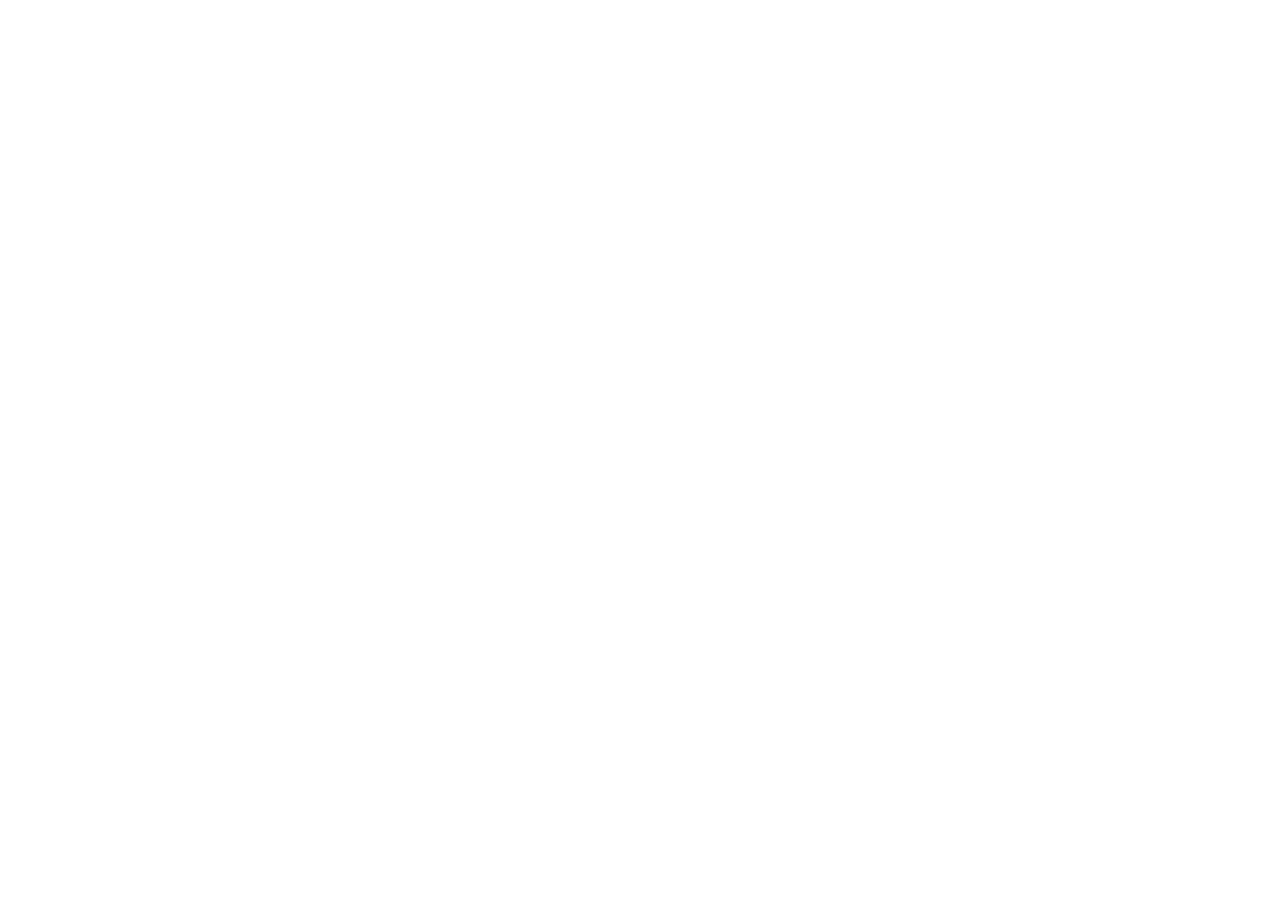
==== index.html @ a267e666 "se crean carpetas" ====
<!DOCTYPE html>
<html lang="en">
<head>
    <meta charset="UTF-8">
    <meta name="viewport" content="width=device-width, initial-scale=1.0">
    <title>BlogDeCafé</title>
    <link rel="stylesheet" href="css/normalize.css">
    <link rel="stylesheet" href="css/styles.css">
</head>
<body>
    
</body>
</html>
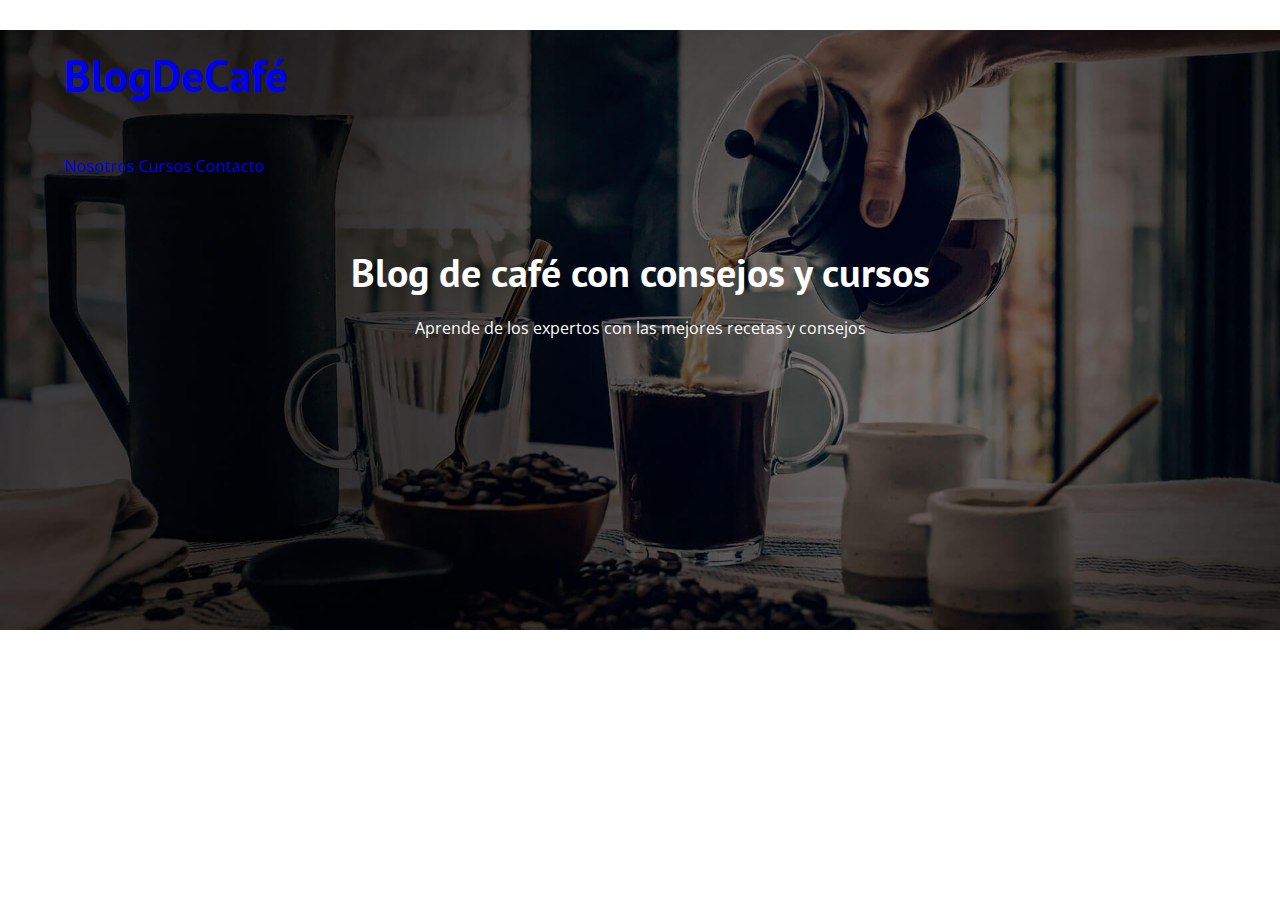
==== commit 386d6948: "nav" ====
--- a/index.html
+++ b/index.html
@@ -5,9 +5,34 @@
     <meta name="viewport" content="width=device-width, initial-scale=1.0">
     <title>BlogDeCafé</title>
     <link rel="stylesheet" href="css/normalize.css">
+    <link rel="preconnect" href="https://fonts.googleapis.com">
+    <link rel="preconnect" href="https://fonts.gstatic.com" crossorigin>
+    <link href="https://fonts.googleapis.com/css2?family=Open+Sans&family=PT+Sans:wght@400;700&display=swap" rel="stylesheet">
     <link rel="stylesheet" href="css/styles.css">
 </head>
 <body>
+    <header class="header">
+        <div class="contenedor">
+            <div class="barra">
+                <a class="logo" href="index.html">
+                    <h1 class="logo__nombre">Blog<span clas="logo__bold">DeCafé</span></h1>
+                </a>
+
+                <nav class="navegación">
+                    <a href="nosotros.html" class="navegacion__enlace">Nosotros</a>
+                    <a href="cursos.html" class="navegacion__enlace">Cursos</a>
+                    <a href="contacto.html" class="navegacion__enlace">Contacto</a>
+                </nav>
+            </div>
+
+        </div>
+
+
+        <div class="header__texto">
+            <h2 class="no-margin">Blog de café con consejos y cursos</h2>
+            <p class="no-margin">Aprende de los expertos con las mejores recetas y consejos</p>
+        </div>
+    </header>
     
 </body>
 </html>--- a/css/styles.css
+++ b/css/styles.css
@@ -0,0 +1,87 @@
+:root{
+    --fuenteHeading: 'PT sans', sans-serif;
+    --fuenteParrafos: 'Open Sans', sans-serif;
+    
+    --primario: #784D3C;
+    --blanco: white;
+    --negro: black;
+}
+
+html{
+    box-sizing: border-box;
+    font-size: 62.5%;
+}
+
+*, *:before, *:after{
+    box-sizing: inherit;
+}
+
+body{
+    font-family: var(--fuenteParrafos);
+    font-size: 1.6rem;
+    line-height: 2; /*Interlineado*/
+}
+
+/*Globales*/
+
+.contenedor{
+    max-width: 120rem;
+    width: 90%;
+    margin: 0 auto;
+}
+
+a{
+    text-decoration: none;
+}
+
+h1, h2, h3, h4{
+    font-family: var(--fuenteHeading);
+}
+
+h1{
+    font-size: 4.5rem;
+}
+h2{
+    font-size: 4rem;
+}
+h3{
+    font-size: 3.2rem;
+}
+h4{
+    font-size: 2.8rem;
+}
+
+img{
+    max-width: 100%;
+}
+
+/*Utilidades*/
+
+.no-margin{
+    margin: 0;
+}
+
+.no-padding{
+    padding: 0;
+}
+
+.centrar-texto{
+    text-align: center;
+}
+
+/*HEADER*/
+
+.header{
+    background-image: url(../img/banner.jpg);
+    height: 60rem; /*Primero se elige un tamaño para que aparezca la imagen en si*/
+    background-size: cover; /*Cubre todo el fondo con la imagen*/
+    background-repeat: no-repeat; /*No repite la imagen a lo ancho de la web*/
+    background-position: center center;  /*Al cambiar tamaño de pantalla hace que se muestre 
+                                           el centro de la imagen vertical y horizontalmente*/
+}
+
+.header__texto{
+    text-align: center;
+    color: var(--blanco);
+    margin-top: 5rem;
+}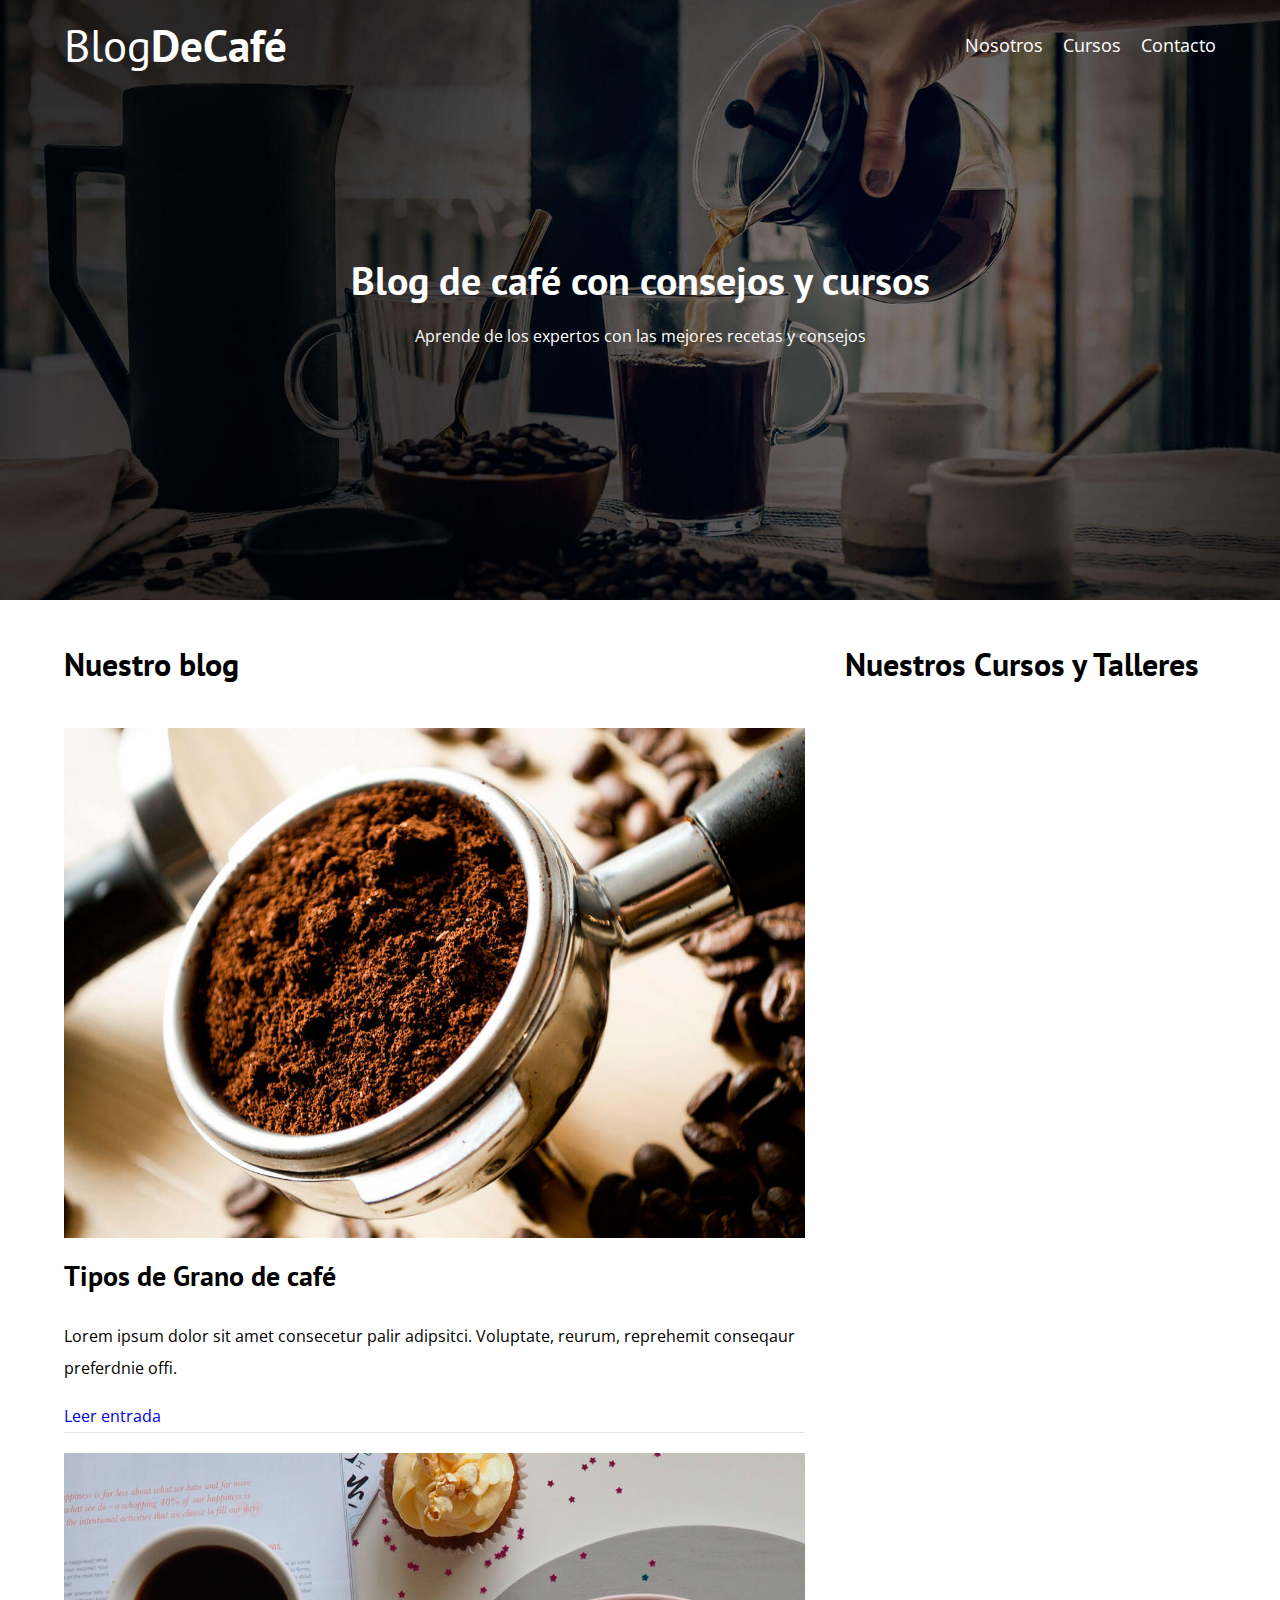
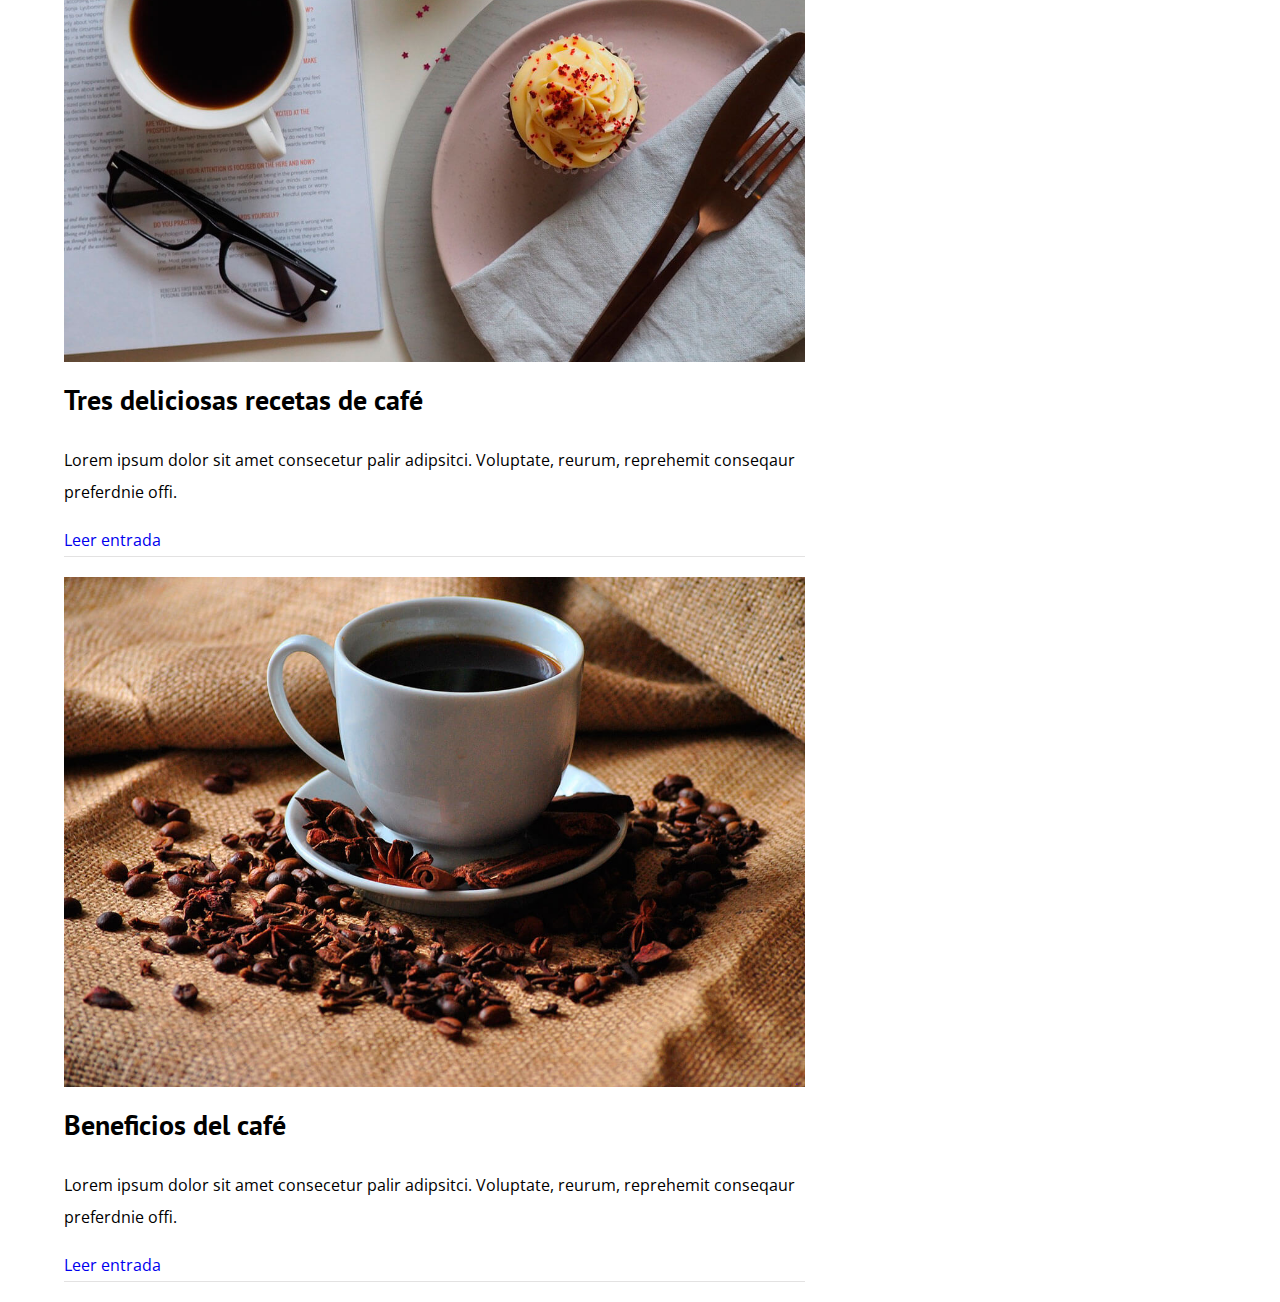
==== commit 225be3be: "se me ha jodido el hdmi" ====
--- a/index.html
+++ b/index.html
@@ -10,29 +10,85 @@
     <link href="https://fonts.googleapis.com/css2?family=Open+Sans&family=PT+Sans:wght@400;700&display=swap" rel="stylesheet">
     <link rel="stylesheet" href="css/styles.css">
 </head>
+
 <body>
     <header class="header">
         <div class="contenedor">
             <div class="barra">
                 <a class="logo" href="index.html">
-                    <h1 class="logo__nombre">Blog<span clas="logo__bold">DeCafé</span></h1>
-                </a>
+                    <h1 class="logo__nombre no-margin centrar-texto">Blog<span class="logo__bold">DeCafé</span></h1>
+                </a> <!--Logo con enlace-->
 
-                <nav class="navegación">
+                <nav class="navegacion">
                     <a href="nosotros.html" class="navegacion__enlace">Nosotros</a>
                     <a href="cursos.html" class="navegacion__enlace">Cursos</a>
                     <a href="contacto.html" class="navegacion__enlace">Contacto</a>
-                </nav>
+                </nav> <!--Barra de navegación con 3 enlaces-->
             </div>
-
         </div>
-
 
         <div class="header__texto">
             <h2 class="no-margin">Blog de café con consejos y cursos</h2>
             <p class="no-margin">Aprende de los expertos con las mejores recetas y consejos</p>
         </div>
-    </header>
+    </header> <!--Background image con barra de navegación y logo-->
+
+    <div class="contenedor contenido-principal">
+        <main class="blog">
+            <h3>Nuestro blog</h3>
+
+            <article class="entrada">
+                <div class="entrada__imagen">
+                    <img src="img/blog1.jpg" alt="imagen blog">                  
+                </div>
+
+                <div class="entrada__contenido">
+                    <h4 class="no-margin">Tipos de Grano de café</h4>
+                    <p>
+                        Lorem ipsum dolor sit amet consecetur palir adipsitci. 
+                        Voluptate, reurum, reprehemit conseqaur preferdnie offi.
+                    </p>
+                    <a href="entrada.html" class="boton boton--primario">Leer entrada</a>
+                </div>
+            </article> <!--entrada 1-->
+
+            <article class="entrada">
+                <div class="entrada__imagen">
+                    <img src="img/blog2.jpg" alt="imagen blog">                  
+                </div>
+
+                <div class="entrada__contenido">
+                    <h4 class="no-margin">Tres deliciosas recetas de café</h4>
+                    <p>
+                        Lorem ipsum dolor sit amet consecetur palir adipsitci. 
+                        Voluptate, reurum, reprehemit conseqaur preferdnie offi.
+                    </p>
+                    <a href="entrada.html" class="boton boton--primario">Leer entrada</a>
+                </div>
+            </article> <!--Entrada 2-->
+
+            <article class="entrada">
+                <div class="entrada__imagen">
+                    <img src="img/blog3.jpg" alt="imagen blog">                  
+                </div>
+
+                <div class="entrada__contenido">
+                    <h4 class="no-margin">Beneficios del café</h4>
+                    <p>
+                        Lorem ipsum dolor sit amet consecetur palir adipsitci. 
+                        Voluptate, reurum, reprehemit conseqaur preferdnie offi.
+                    </p>
+                    <a href="entrada.html" class="boton boton--primario">Leer entrada</a>
+                </div>
+            </article> <!--Entrada 3-->
+
+        </main> <!--Contenido principal con 3 entradas, imagenes, subtitulos y parrafos-->
+
+        <aside class="sidebar">
+            <h3>Nuestros Cursos y Talleres</h3>
+        </aside> <!--Barra lateral derecha-->
+        
+    </div>
     
 </body>
 </html>--- a/css/styles.css
+++ b/css/styles.css
@@ -5,6 +5,7 @@
     --primario: #784D3C;
     --blanco: white;
     --negro: black;
+    --grisClaro: rgba(215, 214, 214, 0.699);
 }
 
 html{
@@ -72,6 +73,7 @@
 /*HEADER*/
 
 .header{
+    /*Ejemplo de imagen de fondo superior a modo de presentación*/
     background-image: url(../img/banner.jpg);
     height: 60rem; /*Primero se elige un tamaño para que aparezca la imagen en si*/
     background-size: cover; /*Cubre todo el fondo con la imagen*/
@@ -84,4 +86,56 @@
     text-align: center;
     color: var(--blanco);
     margin-top: 5rem;
-}+}
+
+@media (min-width: 768px) {
+    .header__texto{
+        margin-top: 15rem;
+    }
+    .barra{
+        display: flex;
+        justify-content: space-between; /*Space between manda cada elemento hacia un extremo*/
+        align-items: center; /*Para centrar verticalmente*/
+    }
+}
+
+.logo{
+    color: var(--blanco);
+}
+
+.logo__nombre{
+    font-weight: 400;
+}
+
+.logo__bold{
+    font-weight: 900;
+}
+
+@media (min-width: 768px) {
+    .navegacion{
+        display: flex;
+        gap: 2rem;
+    }
+}
+
+.navegacion__enlace{
+    display: block;
+    text-align: center;
+    font-size: 1.8rem;
+    color: var(--blanco);
+}
+
+/*Contenido principal*/
+
+@media (min-width: 768px) {
+    .contenido-principal{
+        display: grid;
+        grid-template-columns: 2fr 1fr;
+        column-gap: 4rem;
+    }
+}
+
+.entrada{
+    border-bottom: 1px solid var(--grisClaro); /* Se añade borde a la parte inferior, el orden siempre igual*/
+    margin-bottom: 2rem; /*Se requiere separar las entradas para que se vea el borde anterior*/ 
+}
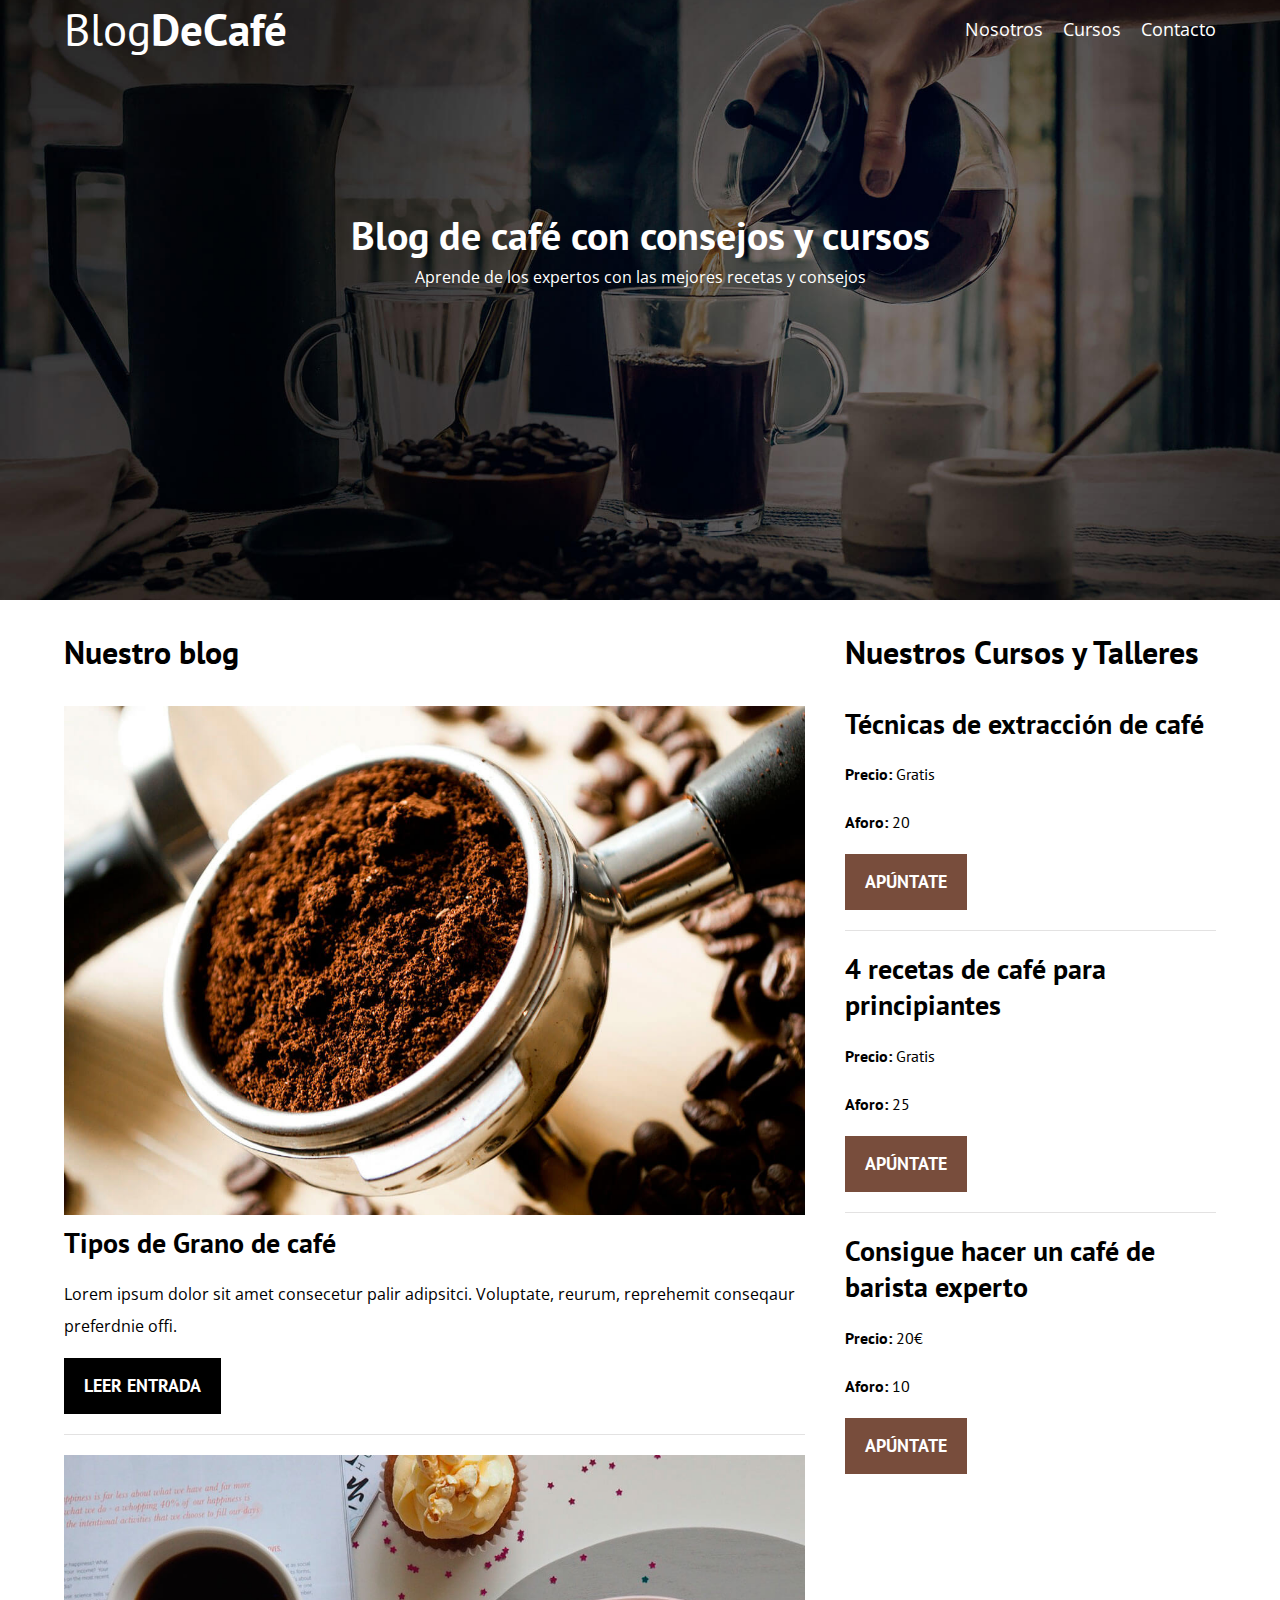
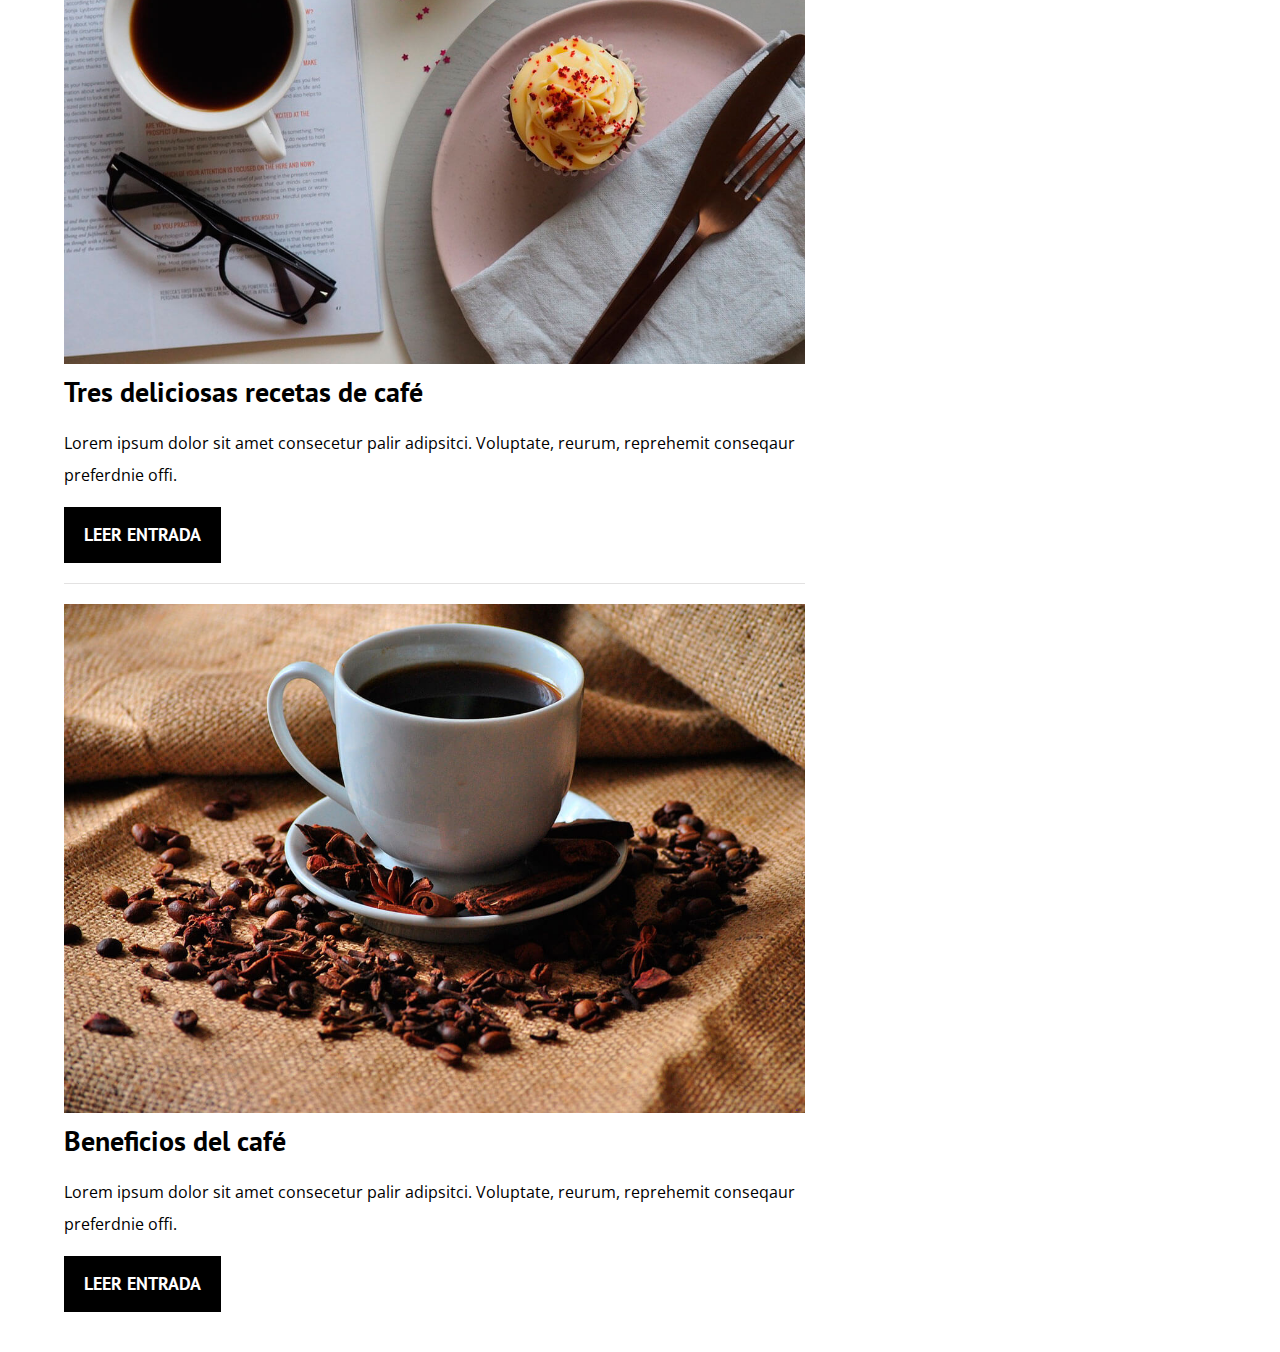
==== commit 2ec68435: "sidebar" ====
--- a/index.html
+++ b/index.html
@@ -86,6 +86,32 @@
 
         <aside class="sidebar">
             <h3>Nuestros Cursos y Talleres</h3>
+
+            <ul class="cursos no-padding">
+                <li class="widget-curso">
+                    <h4 class="no-margin">Técnicas de extracción de café</h4>
+                    <p class="widget-curso__label">Precio: <span class="widget-curso__info">Gratis</span></p>
+                    <p class="widget-curso__label">Aforo: <span class="widget-curso__info">20</span></p>
+                    <a href="entrada.html" class="boton boton--secundario">Apúntate</a>
+                </li>
+
+                <li class="widget-curso">
+                    <h4 class="no-margin">4 recetas de café para principiantes</h4>
+                    <p class="widget-curso__label">Precio: <span class="widget-curso__info">Gratis</span></p>
+                    <p class="widget-curso__label">Aforo: <span class="widget-curso__info">25</span></p>
+                    <a href="entrada.html" class="boton boton--secundario">Apúntate</a>
+                </li>
+
+                <li class="widget-curso">
+                    <h4 class="no-margin">Consigue hacer un café de barista experto</h4>
+                    <p class="widget-curso__label">Precio: <span class="widget-curso__info">20€</span></p>
+                    <p class="widget-curso__label">Aforo: <span class="widget-curso__info">10</span></p>
+                    <a href="entrada.html" class="boton boton--secundario">Apúntate</a>
+                </li>
+
+            </ul>
+            <!--Etiqueta UL es una lista no ordenada, se utiliza para listar una serie de elementos como en nuestra sidebar-->
+
         </aside> <!--Barra lateral derecha-->
         
     </div>
--- a/css/styles.css
+++ b/css/styles.css
@@ -37,6 +37,7 @@
 
 h1, h2, h3, h4{
     font-family: var(--fuenteHeading);
+    line-height: 1.3;
 }
 
 h1{
@@ -139,3 +140,58 @@
     border-bottom: 1px solid var(--grisClaro); /* Se añade borde a la parte inferior, el orden siempre igual*/
     margin-bottom: 2rem; /*Se requiere separar las entradas para que se vea el borde anterior*/ 
 }
+
+.entrada:last-of-type{ /*De esta manera se selecciona el último elemento del tipo entrada*/
+    border: none; /*En la última entrada no queremos borde*/
+}
+
+.boton{
+    display: block; /*Block coge todo el ancho*/
+    font-family: var(--fuenteHeading);
+    color: var(--blanco);
+    text-align: center;
+    padding: 1rem 2rem;
+    font-size: 1.8rem;
+    text-transform: uppercase;
+    font-weight: 700;
+    margin-bottom: 2rem;
+}
+
+@media(min-width: 768px){
+    .boton{
+        display: inline-block; /*Inline-block consigue alinearlo a la izquierda conservando padding y margins*/
+    }
+}
+
+.boton--primario{
+    background-color: var(--negro);
+}
+
+/*Sidebar*/
+
+.boton--secundario{
+    background-color: var(--primario);
+}
+
+.cursos{
+    list-style: none; /* Quita los puntitos de las listas ul*/
+}
+
+.widget-curso{
+    border-bottom: 1px solid var(--grisClaro);
+    margin-bottom: 2rem;
+}
+
+.widget-curso:last-of-type{
+    border: none;
+    margin-bottom: none;
+}
+
+.widget-curso__label{
+    font-family: var(--fuenteHeading);
+    font-weight: 700;
+}
+
+.widget-curso__info{
+    font-weight: normal;
+}
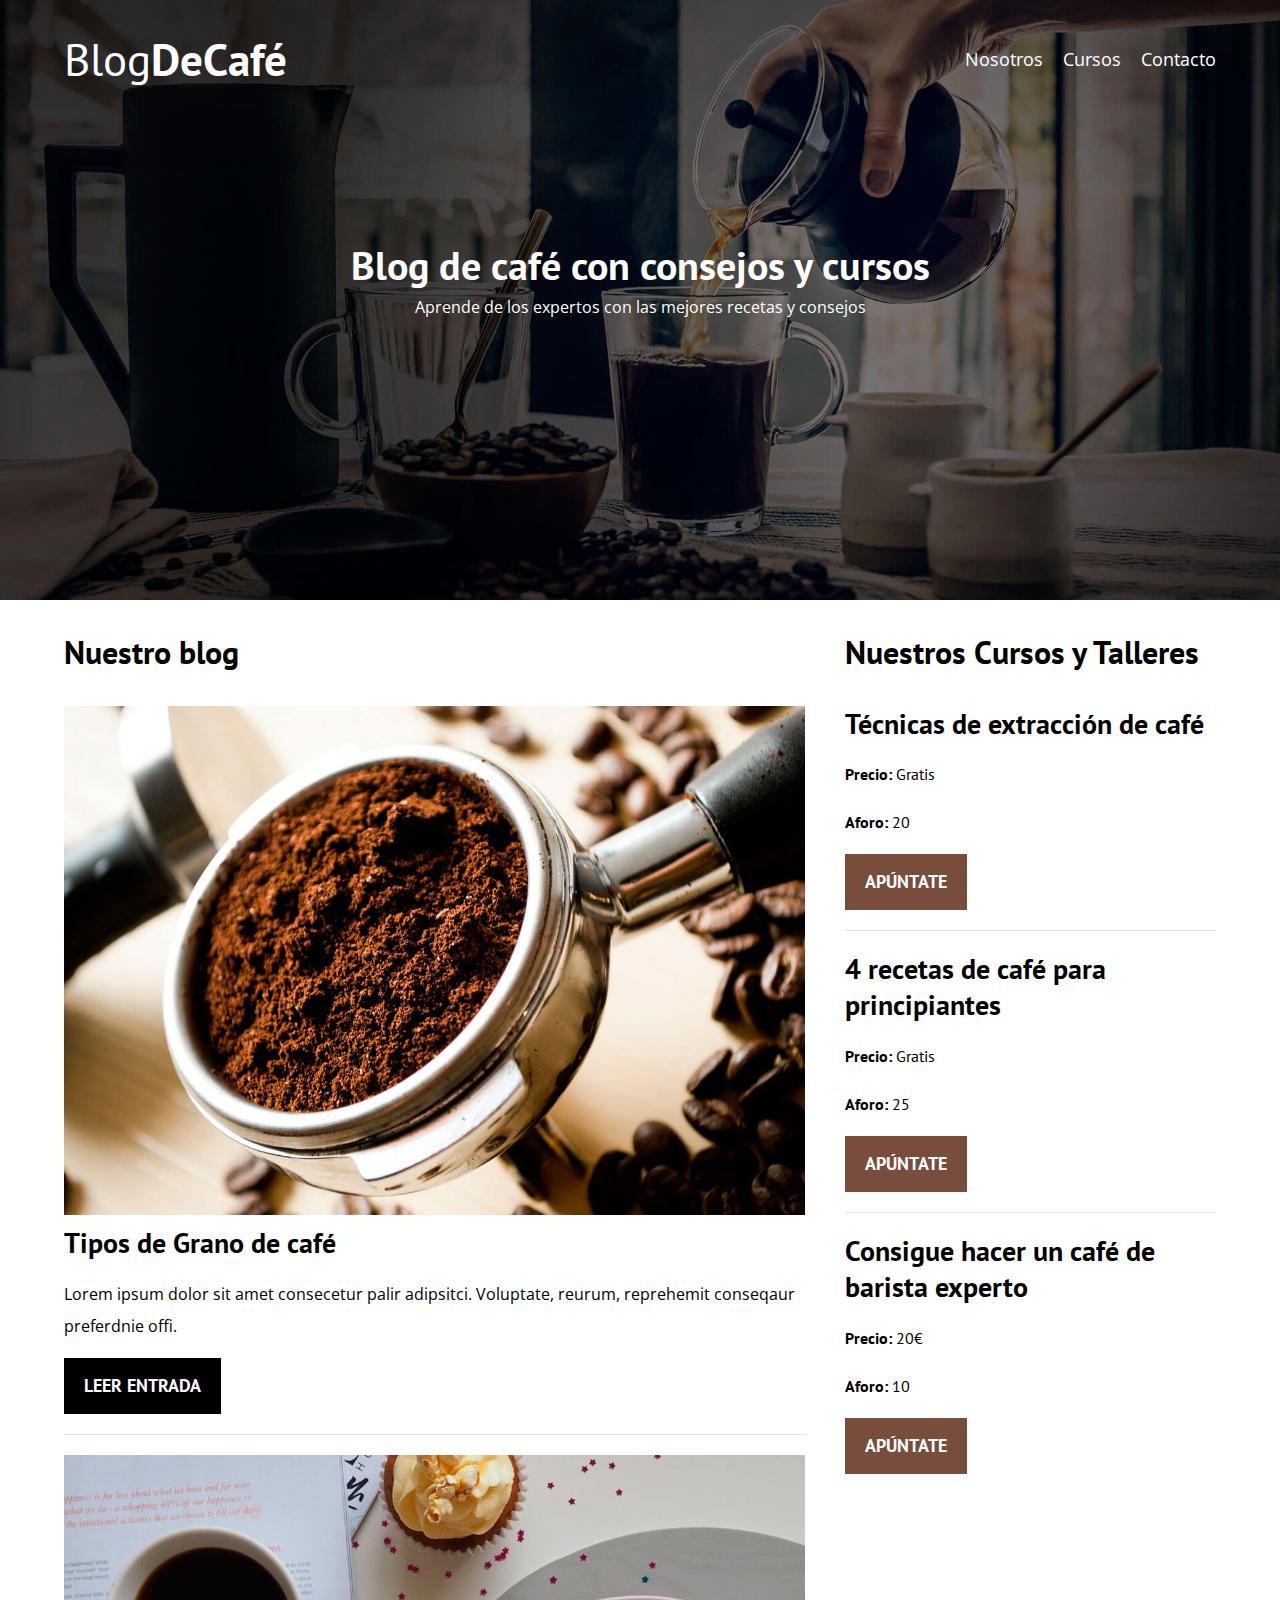
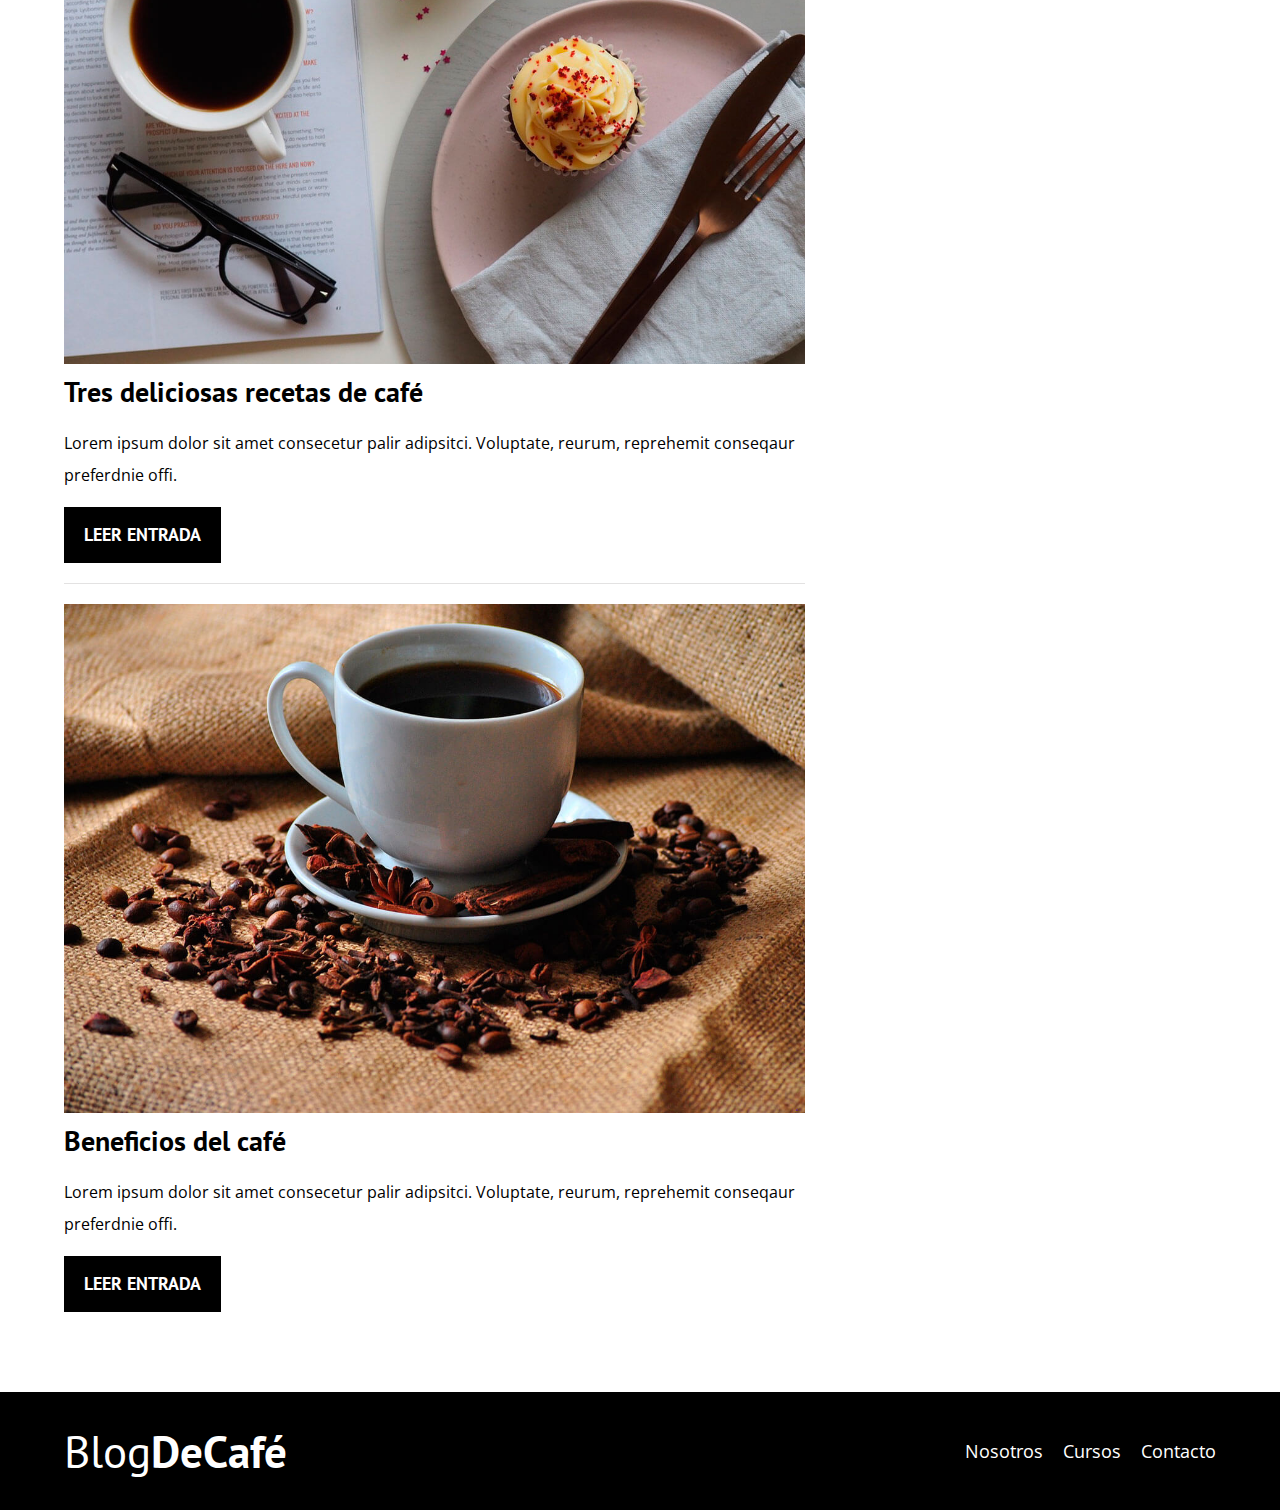
==== commit 9c8ee46d: "nosotros y cursos" ====
--- a/index.html
+++ b/index.html
@@ -23,8 +23,8 @@
                     <a href="nosotros.html" class="navegacion__enlace">Nosotros</a>
                     <a href="cursos.html" class="navegacion__enlace">Cursos</a>
                     <a href="contacto.html" class="navegacion__enlace">Contacto</a>
-                </nav> <!--Barra de navegación con 3 enlaces-->
-            </div>
+                </nav> 
+            </div> <!--Barra de navegación con 3 enlaces-->
         </div>
 
         <div class="header__texto">
@@ -115,6 +115,22 @@
         </aside> <!--Barra lateral derecha-->
         
     </div>
+
+    <footer class="footer">
+        <div class="contenedor"> <!--Este div es necesario para que cuando demos estilo los elementos no vayan demasiado a los extremos-->
+            <div class="barra">
+                <a class="logo" href="index.html">
+                    <h1 class="logo__nombre no-margin centrar-texto">Blog<span class="logo__bold">DeCafé</span></h1>
+                </a> <!--Logo con enlace-->
+
+                <nav class="navegacion">
+                    <a href="nosotros.html" class="navegacion__enlace">Nosotros</a>
+                    <a href="cursos.html" class="navegacion__enlace">Cursos</a>
+                    <a href="contacto.html" class="navegacion__enlace">Contacto</a>
+                </nav> 
+            </div> <!--Barra de navegación con 3 enlaces-->
+        </div>
+    </footer> <!--Fin footer-->
     
 </body>
 </html>--- a/css/styles.css
+++ b/css/styles.css
@@ -89,6 +89,10 @@
     margin-top: 5rem;
 }
 
+.barra{
+    padding-top: 3rem;
+}
+
 @media (min-width: 768px) {
     .header__texto{
         margin-top: 15rem;
@@ -195,3 +199,45 @@
 .widget-curso__info{
     font-weight: normal;
 }
+
+/*Footer*/
+
+.footer{
+    background-color: var(--negro);
+    padding-bottom: 3rem;
+    margin-top: 4rem;
+}
+
+/*Nosotros*/
+
+@media(min-width: 768px){
+    .sobre-nosotros{
+        display: grid;
+        grid-template-columns: repeat(2, 1fr);
+        gap: 2rem;
+    }
+
+    .sobre-nosotros__imagen{
+        margin-top: 2.5rem;
+    }
+}
+
+/*Cursos*/
+
+.curso{
+    padding: 3rem 0;
+    border-bottom: 1px solid var(--grisClaro);
+}
+
+.curso:last-of-type{
+    border-bottom: none;
+}
+
+@media(min-width: 768px){
+    .curso{
+        display: grid;
+        grid-template-columns: 1fr 2fr;
+        gap: 2rem;
+    }
+}
+
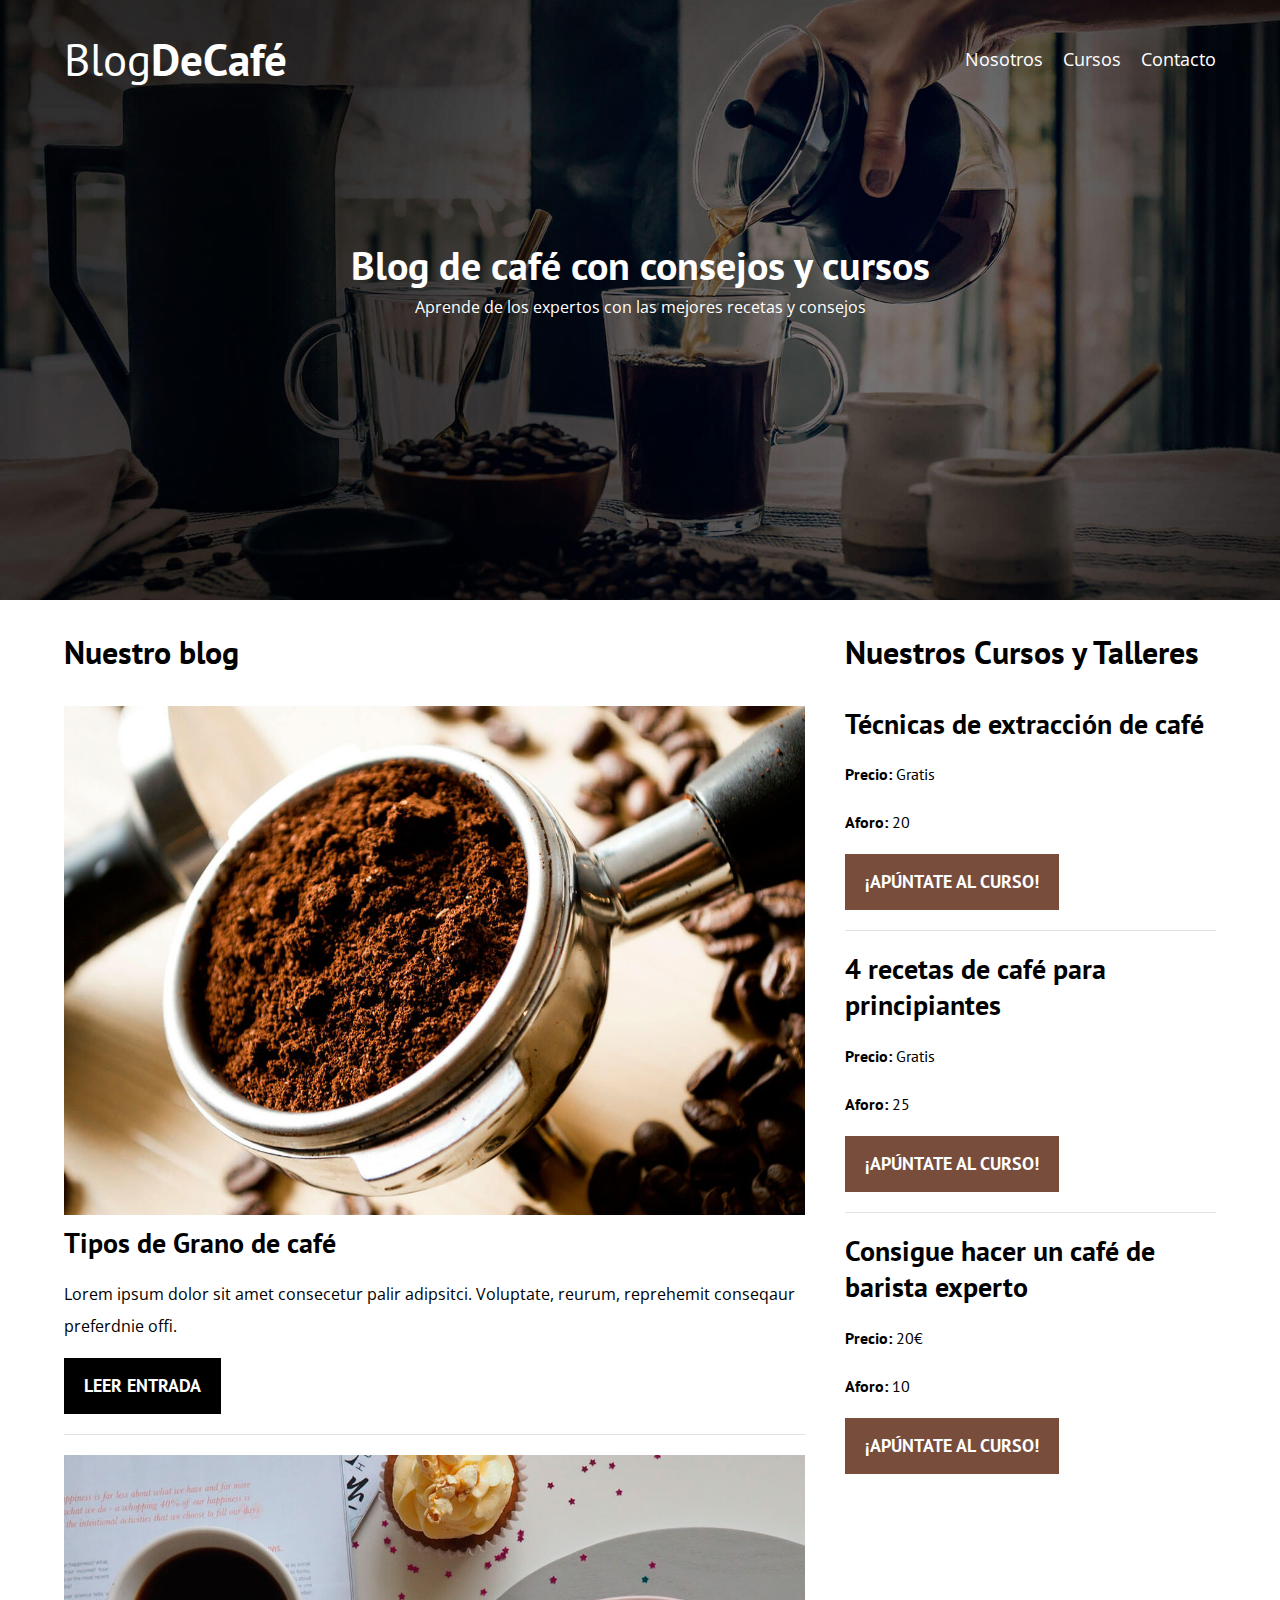
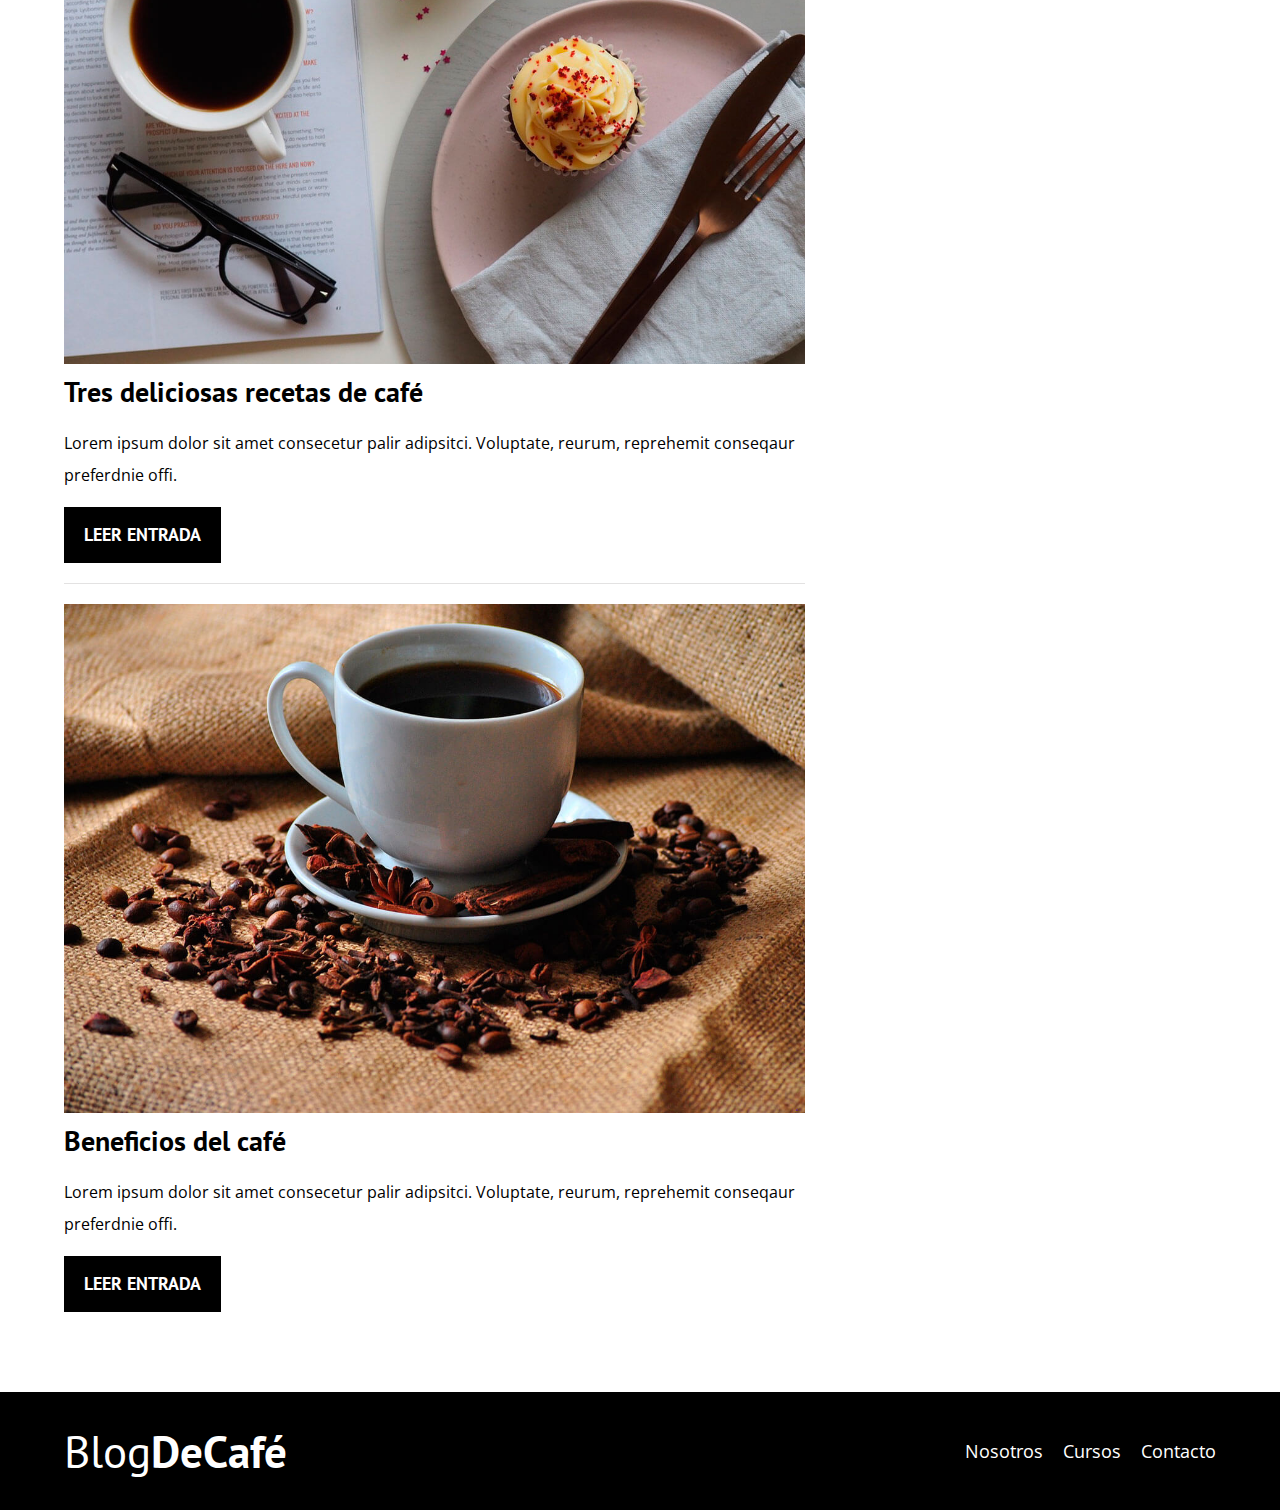
==== commit 1f2b7cdd: "últimos detalles Seo performance etc" ====
--- a/index.html
+++ b/index.html
@@ -4,11 +4,20 @@
     <meta charset="UTF-8">
     <meta name="viewport" content="width=device-width, initial-scale=1.0">
     <title>BlogDeCafé</title>
+    <meta name="description" content="web blog de café"> <!--Etiqueta meta importante para SEO-->
+    
+    <!--Prefetch-->
+    <link rel="prefetch" href="nosotros.html" as="document">
+    
+    <!--Preload-->
+    <link rel="preload" href="css/normalize.css" as="style">
     <link rel="stylesheet" href="css/normalize.css">
     <link rel="preconnect" href="https://fonts.googleapis.com">
     <link rel="preconnect" href="https://fonts.gstatic.com" crossorigin>
     <link href="https://fonts.googleapis.com/css2?family=Open+Sans&family=PT+Sans:wght@400;700&display=swap" rel="stylesheet">
+    <link rel="preload" href="css/styles.css" as="style">
     <link rel="stylesheet" href="css/styles.css">
+    <link rel="preload" href="img/blog1.jpg" as="image">
 </head>
 
 <body>
@@ -39,7 +48,7 @@
 
             <article class="entrada">
                 <div class="entrada__imagen">
-                    <img src="img/blog1.jpg" alt="imagen blog">                  
+                    <img src="img/blog1.jpg" alt="imagen blog" loading="lazy"> <!--loading=lazy permite que las imgs se descarguen progresivamente-->                 
                 </div>
 
                 <div class="entrada__contenido">
@@ -54,7 +63,7 @@
 
             <article class="entrada">
                 <div class="entrada__imagen">
-                    <img src="img/blog2.jpg" alt="imagen blog">                  
+                    <img src="img/blog2.jpg" alt="imagen blog" loading="lazy">                  
                 </div>
 
                 <div class="entrada__contenido">
@@ -69,7 +78,7 @@
 
             <article class="entrada">
                 <div class="entrada__imagen">
-                    <img src="img/blog3.jpg" alt="imagen blog">                  
+                    <img src="img/blog3.jpg" alt="imagen blog" loading="lazy">                  
                 </div>
 
                 <div class="entrada__contenido">
@@ -92,21 +101,21 @@
                     <h4 class="no-margin">Técnicas de extracción de café</h4>
                     <p class="widget-curso__label">Precio: <span class="widget-curso__info">Gratis</span></p>
                     <p class="widget-curso__label">Aforo: <span class="widget-curso__info">20</span></p>
-                    <a href="entrada.html" class="boton boton--secundario">Apúntate</a>
+                    <a href="entrada.html" class="boton boton--secundario">¡Apúntate al curso!</a>
                 </li>
 
                 <li class="widget-curso">
                     <h4 class="no-margin">4 recetas de café para principiantes</h4>
                     <p class="widget-curso__label">Precio: <span class="widget-curso__info">Gratis</span></p>
                     <p class="widget-curso__label">Aforo: <span class="widget-curso__info">25</span></p>
-                    <a href="entrada.html" class="boton boton--secundario">Apúntate</a>
+                    <a href="entrada.html" class="boton boton--secundario">¡Apúntate al curso!</a>
                 </li>
 
                 <li class="widget-curso">
                     <h4 class="no-margin">Consigue hacer un café de barista experto</h4>
                     <p class="widget-curso__label">Precio: <span class="widget-curso__info">20€</span></p>
                     <p class="widget-curso__label">Aforo: <span class="widget-curso__info">10</span></p>
-                    <a href="entrada.html" class="boton boton--secundario">Apúntate</a>
+                    <a href="entrada.html" class="boton boton--secundario">¡Apúntate al curso!</a>
                 </li>
 
             </ul>
--- a/css/styles.css
+++ b/css/styles.css
@@ -8,6 +8,8 @@
     --grisClaro: rgba(215, 214, 214, 0.699);
 }
 
+/*Box Sizing*/
+
 html{
     box-sizing: border-box;
     font-size: 62.5%;
@@ -76,7 +78,7 @@
 .header{
     /*Ejemplo de imagen de fondo superior a modo de presentación*/
     background-image: url(../img/banner.jpg);
-    height: 60rem; /*Primero se elige un tamaño para que aparezca la imagen en si*/
+    height: 60rem; /*Primero se elige una altura para que aparezca la imagen en si*/
     background-size: cover; /*Cubre todo el fondo con la imagen*/
     background-repeat: no-repeat; /*No repite la imagen a lo ancho de la web*/
     background-position: center center;  /*Al cambiar tamaño de pantalla hace que se muestre 
@@ -161,6 +163,10 @@
     margin-bottom: 2rem;
 }
 
+.boton:hover{
+    cursor: pointer;
+}
+
 @media(min-width: 768px){
     .boton{
         display: inline-block; /*Inline-block consigue alinearlo a la izquierda conservando padding y margins*/
@@ -241,3 +247,41 @@
     }
 }
 
+/*Contacto*/
+
+.contacto-bg{
+    background-image: url(../img/contacto.jpg);
+    height: 40rem;
+    background-size: cover;
+    background-repeat: no-repeat;
+    background-position: center center;
+}
+
+.formulario{
+    background-color: var(--blanco);
+    margin: -5rem auto 0 auto;
+    width: 95%;
+    padding: 5rem;
+
+}
+.campo{
+    display: flex; /*Habilita flex en las clases hijas*/
+    margin-bottom: 2rem;
+    gap: 2rem;
+
+}
+.campo__label{
+    flex: 0 0 9rem; /*Factor de crecimiento 00 y tamaño fijo de 9 rem para cada label*/
+    text-align: right;
+
+}
+.campo__field{
+    flex: 1; /* Factor de crecimiento 1 para los fields hará que abarque todo el espacio restante relación 0:1*/
+    border: 1px solid var(--grisClaro); 
+
+}
+
+.campo__field--textarea{
+    height: 15rem; 
+
+}--- a/css/styles.css
+++ b/css/styles.css
@@ -8,6 +8,8 @@
     --grisClaro: rgba(215, 214, 214, 0.699);
 }
 
+/*Box Sizing*/
+
 html{
     box-sizing: border-box;
     font-size: 62.5%;
@@ -76,7 +78,7 @@
 .header{
     /*Ejemplo de imagen de fondo superior a modo de presentación*/
     background-image: url(../img/banner.jpg);
-    height: 60rem; /*Primero se elige un tamaño para que aparezca la imagen en si*/
+    height: 60rem; /*Primero se elige una altura para que aparezca la imagen en si*/
     background-size: cover; /*Cubre todo el fondo con la imagen*/
     background-repeat: no-repeat; /*No repite la imagen a lo ancho de la web*/
     background-position: center center;  /*Al cambiar tamaño de pantalla hace que se muestre 
@@ -161,6 +163,10 @@
     margin-bottom: 2rem;
 }
 
+.boton:hover{
+    cursor: pointer;
+}
+
 @media(min-width: 768px){
     .boton{
         display: inline-block; /*Inline-block consigue alinearlo a la izquierda conservando padding y margins*/
@@ -241,3 +247,41 @@
     }
 }
 
+/*Contacto*/
+
+.contacto-bg{
+    background-image: url(../img/contacto.jpg);
+    height: 40rem;
+    background-size: cover;
+    background-repeat: no-repeat;
+    background-position: center center;
+}
+
+.formulario{
+    background-color: var(--blanco);
+    margin: -5rem auto 0 auto;
+    width: 95%;
+    padding: 5rem;
+
+}
+.campo{
+    display: flex; /*Habilita flex en las clases hijas*/
+    margin-bottom: 2rem;
+    gap: 2rem;
+
+}
+.campo__label{
+    flex: 0 0 9rem; /*Factor de crecimiento 00 y tamaño fijo de 9 rem para cada label*/
+    text-align: right;
+
+}
+.campo__field{
+    flex: 1; /* Factor de crecimiento 1 para los fields hará que abarque todo el espacio restante relación 0:1*/
+    border: 1px solid var(--grisClaro); 
+
+}
+
+.campo__field--textarea{
+    height: 15rem; 
+
+}